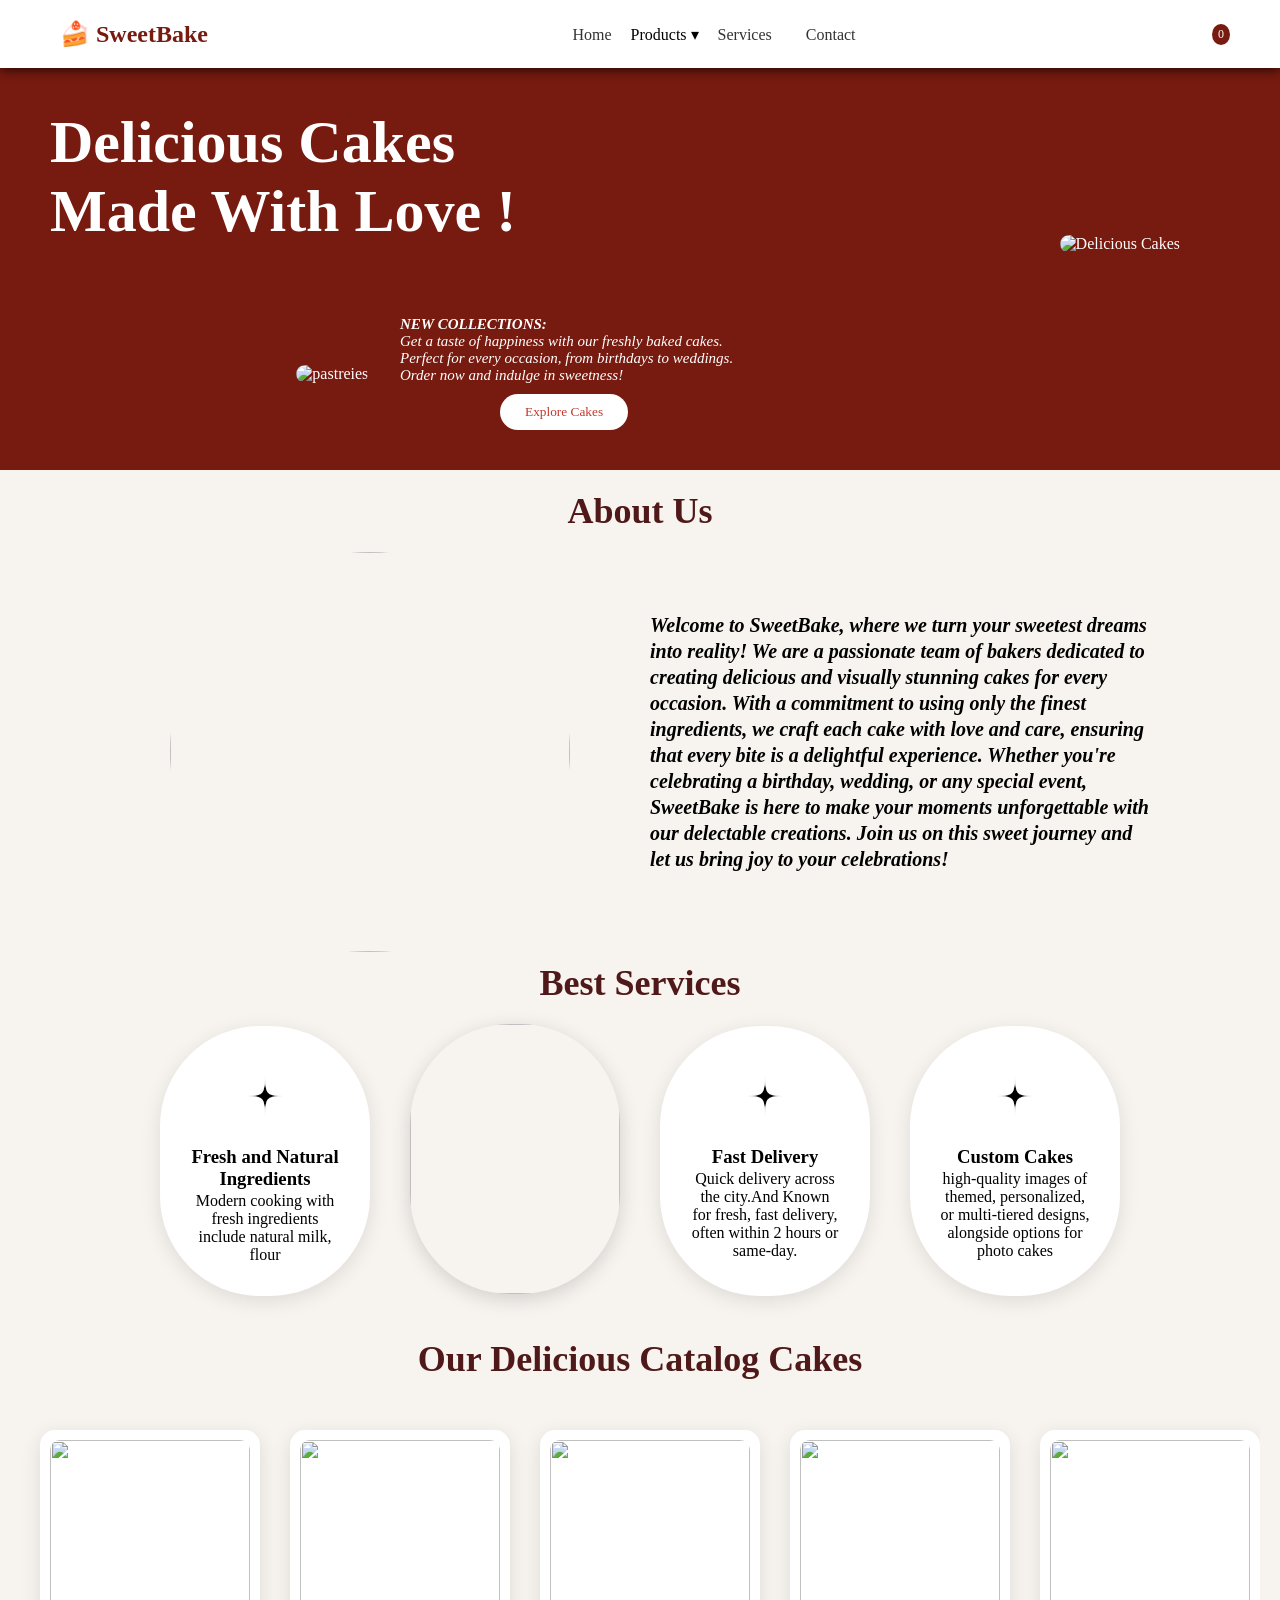
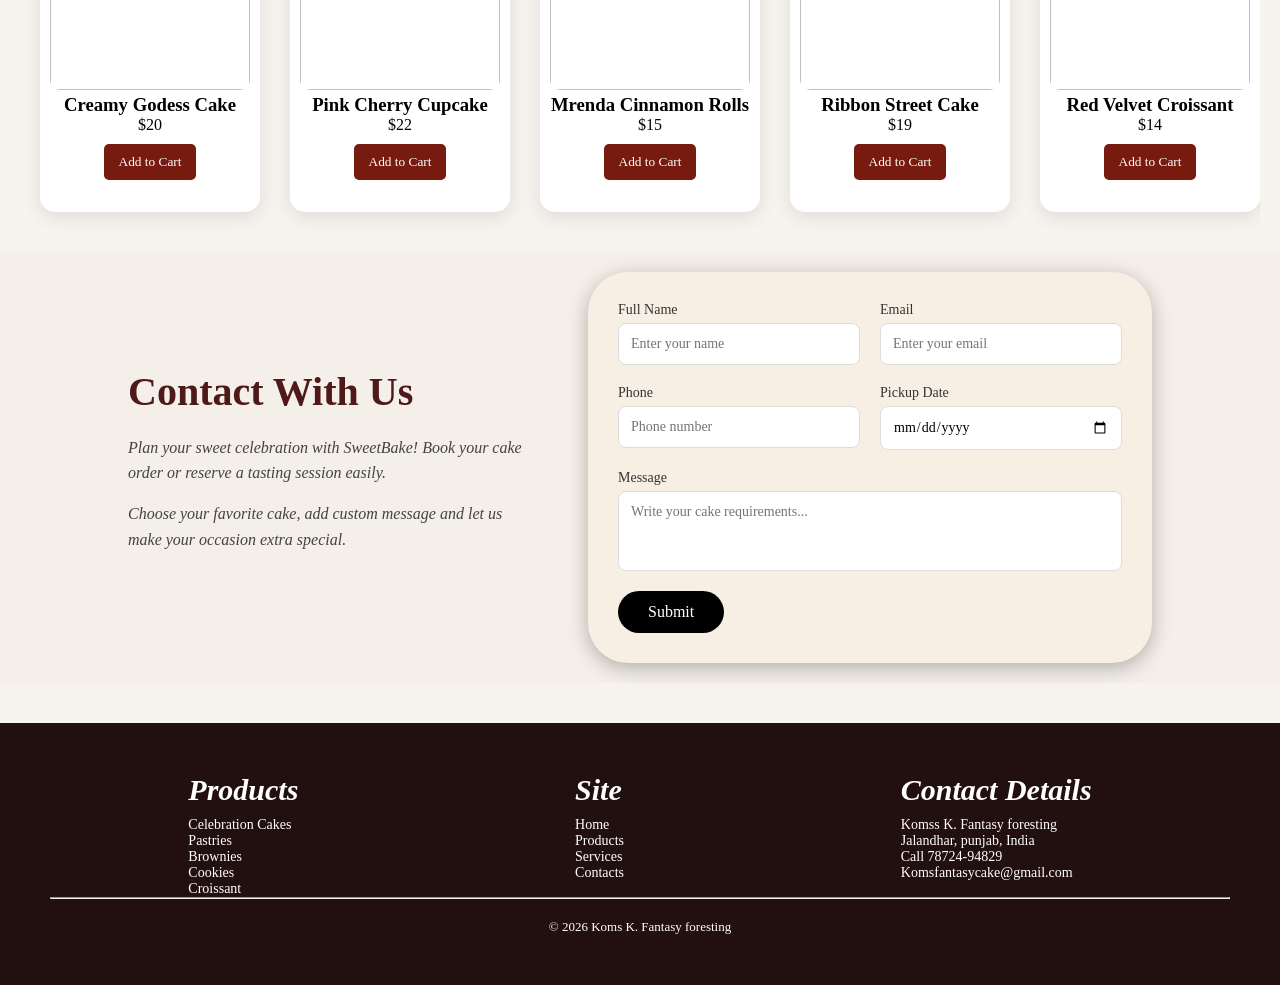
==== index.html @ 74c40c9c "Initial commit - Cake bakery project" ====
<!DOCTYPE html>
<html lang="en">
<head>
<meta charset="UTF-8">
<meta name="viewport" content="width=device-width, initial-scale=1.0">
<title>SweetBake Bakery</title>
<link rel="stylesheet" href="style.css">
<!-- <link rel="stylesheet"
href="https://cdnjs.cloudflare.com/ajax/libs/font-awesome/6.5.0/css/all.min.css"> -->
</head>
<body>

<!-- NAVBAR -->
<header class="navbar">
<div class="logo">
<a href="index.html">🍰 SweetBake</a>
</div>
<nav>
<a href="index.html">Home</a>
<div class="dropdown">
<span class="dropbtn">Products ▾</span>
<div class="dropdown-content">
<a href="cakes.html">Cakes</a>
<a href="pastries.html">Pastries</a>
<a href="brownies.html">Brownies</a>
<a href="cookies.html">Cookies</a>
<a href="croissant.html">Croissant</a>
</div>
</div>

<a href="#services">Services</a>
<a href="#contact">Contact</a>
</nav>

<div class="icons">
<i class="fa fa-shopping-cart"></i>
<span id="cart-count">0</span>
</div>
</header>

<!-- HERO SECTION -->
<section class="hero" id="home">
<div class="hero-text">
<h1>Delicious Cakes <br> Made With Love !</h1>
<p>
<strong>NEW COLLECTIONS:</strong> <br>
Get a taste of happiness with our freshly baked cakes.<br> Perfect for every occasion, from birthdays to weddings. <br> Order now and indulge in sweetness!
</p>
<button onclick="exploreCakes()">Explore Cakes</button>
</div>

<div class="img-2">
<img src="https://i.pinimg.com/736x/ac/10/6c/ac106cde6e25146ac8d42fa88b352e6a.jpg" alt="pastreies">
</div>

<div class="hero-img">
<img src="https://i.pinimg.com/736x/47/3a/51/473a51c27aa2f3dc95f4c8e7a6e1d47d.jpg" alt="Delicious Cakes">
</div>
</section>

<!--About-->
<section class="about" id="about">
<h2>About Us</h2>
<p><strong>Welcome to SweetBake, where we turn your sweetest dreams into reality! We are a passionate team of bakers dedicated to creating delicious and visually stunning cakes for every occasion. With a commitment to using only the finest ingredients, we craft each cake with love and care, ensuring that every bite is a delightful experience. Whether you're celebrating a birthday, wedding, or any special event, SweetBake is here to make your moments unforgettable with our delectable creations. Join us on this sweet journey and let us bring joy to your celebrations!</strong></p>
<div>
<img src="https://i.pinimg.com/736x/45/2e/8c/452e8c2ac5d8056015676de71834ec00.jpg" alt="">
</div>
</section>

<!-- SERVICES -->
<section class="services" id="services">
<h2>Best Services</h2>

<div class="service-container">
<div class="service-card">

<div class="service-imgg">
<img src="a060a427f68abd42600b2f6dda6fc03e-removebg-preview.png" alt="">   
</div>

<i class="fa fa-cake-candles"></i>
<h3>Fresh and Natural Ingredients</h3>
<p>Modern cooking with fresh ingredients include natural milk, flour</p>
</div>

<div class="service-img">
<img src="https://i.pinimg.com/736x/21/8d/d8/218dd8ec79627e40a63a0eda6b07041f.jpg">
</div>

<div class="service-card">
<i class="fa fa-truck"></i>
<div class="service-imgg">
<img src="a060a427f68abd42600b2f6dda6fc03e-removebg-preview.png" alt="">   
</div>
<h3>Fast Delivery</h3>
<p>Quick delivery across the city.And Known for fresh, fast delivery, often within 2 hours or same-day.</p>
</div>

<div class="service-card">
<i class="fa fa-heart"></i>
<div class="service-imgg">
<img src="a060a427f68abd42600b2f6dda6fc03e-removebg-preview.png" alt="">   
</div>
<h3>Custom Cakes</h3>
<p>high-quality images of themed, personalized, or multi-tiered designs,  alongside options for photo cakes</p>
</div>
</div>
</section>

<!-- PRODUCTS -->
<section class="products" id="products">
<h2>Our Delicious Catalog Cakes</h2>
<div class="product-grid">
<div class="product-card">
<img src="https://i.pinimg.com/736x/53/ec/e8/53ece8b98809f0b0ac283be2185cd7eb.jpg">
<h3>Creamy Godess Cake</h3>
<p>$20</p>
<button onclick="addCart()">Add to Cart</button>
</div>

<div class="product-card">
<!-- <img src="https://i.pinimg.com/736x/e5/a0/07/e5a007e8365550ef0e70ce86055a6fac.jpg"> -->
 <img src="https://i.pinimg.com/736x/7f/64/d3/7f64d377056b1670e31726471a7ca736.jpg" alt="">
<h3>Pink Cherry Cupcake</h3>
<p>$22</p>
<button onclick="addCart()">Add to Cart</button>
</div>

<div class="product-card">
<!-- <img src="https://i.pinimg.com/736x/37/0c/71/370c7191bb40313bfbb3dc51501d91ba.jpg"> -->
 <img src="https://i.pinimg.com/736x/74/2c/51/742c51709bb8421f097b14a09e011b0e.jpg" alt="">
<h3>Mrenda Cinnamon Rolls</h3>
<p>$15</p>
<button onclick="addCart()">Add to Cart</button>
</div>

<div class="product-card">
<img src="https://i.pinimg.com/736x/f9/67/34/f9673415a6f03c0f9bcb7d5f38245d95.jpg">
<h3>Ribbon Street Cake</h3>
<p>$19</p>
<button onclick="addCart()">Add to Cart</button>
</div>

<div class="product-card">
<!-- <img src="https://i.pinimg.com/736x/22/ad/4d/22ad4d96add3530be3e0ed204a609b32.jpg"> -->
 <img src="https://i.pinimg.com/736x/b1/06/4d/b1064d887e0f82d2c5f10eb831119cb5.jpg" alt="">
<h3>Red Velvet Croissant</h3>
<p>$14</p>
<button onclick="addCart()">Add to Cart</button>
</div>

<div class="product-card">
<img src="https://i.pinimg.com/736x/29/b5/4c/29b54cced4a78cbd1577dbc88a4cb449.jpg">
<h3>Buttercream Cranberry Cake</h3>
<p>$18</p>
<button onclick="addCart()">Add to Cart</button>
</div>

<div class="product-card">
<!-- <img src="https://i.pinimg.com/1200x/fd/c0/fc/fdc0fc9905fd013aadbf9fcdca4023b3.jpg"> -->
 <img src="https://i.pinimg.com/1200x/40/f1/0c/40f10c9e0209e4b0ab7f0e9629b701db.jpg" alt="">
<h3>Dreamy Flavors Cookies</h3>
<p>$15</p>
<button onclick="addCart()">Add to Cart</button>
</div>

<div class="product-card">
<img src="https://i.pinimg.com/736x/cb/fd/2a/cbfd2a298feb646d69dac0aaea4f0e27.jpg">
<h3>Laydown Multilayer Cake</h3>
<p>$17</p>
<button onclick="addCart()">Add to Cart</button>
</div>

<div class="product-card">
<!-- <img src="https://i.pinimg.com/736x/53/ec/e8/53ece8b98809f0b0ac283be2185cd7eb.jpg"> -->
 <img src="https://i.pinimg.com/736x/2e/3e/fd/2e3efd0001ce9eeeeac59c6195e57724.jpg" alt="">
<h3>Fully Loaded Chocolate Strawberry</h3>
<p>$23</p>
<button onclick="addCart()">Add to Cart</button>
</div>

<div class="product-card">
<img src="https://i.pinimg.com/1200x/e9/a8/1f/e9a81faf30c82a255ec0c63be4d9b967.jpg">
<h3>Heavenly Cartoon Cake</h3>
<p>$26</p>
<button onclick="addCart()">Add to Cart</button>
</div>
</div>
</section>

<!-- CONTACT -->
 <div id="contact-session">
<section class="contact" id="contact-session">

<div class="contact-container">

<!-- LEFT TEXT -->
<div class="contact-text">
<h2>Reservation Form</h2>

<p>
Plan your sweet celebration with SweetBake!  
Book your cake order or reserve a tasting session easily.
</p>

<p>
Choose your favorite cake, add custom message and  
let us make your occasion extra special.
</p>

</div>

<!-- RIGHT FORM -->

<div class="contact-form">
<form>
<div class="form-row">
<div class="input-group">
<label>Full Name</label>
<input type="text" placeholder="Enter your name">
</div>

<div class="input-group">
<label>Email</label>
<input type="email" placeholder="Enter your email">
</div>
</div>

<div class="form-row">
<div class="input-group">
<label>Phone</label>
<input type="tel" placeholder="Phone number">
</div>

<div class="input-group">
<label>Pickup Date</label>
<input type="date">
</div>
</div>

<div class="input-group">
<label>Message</label>
<textarea placeholder="Write your cake requirements..."></textarea>
</div>
<button class="submit-btn">Submit</button>
</form>
</div>
</div>
</section>
</div>


<!-- FOOTER -->
<footer id="footer">
<div class="footer-container">
<div>
<h3>Products</h3>
<p>Celebration Cakes</p>
<p>Pastries</p>
<p>Brownies</p>
<p>Cookies</p>
<p>Croissant</p>
</div>

<div>
<h3>Site</h3>
<p>Home</p>
<p>Products</p>
<p>Services</p>
<p>Contacts</p>
</div>

<div>
<h3>Contact Details</h3>
<p>Komss K. Fantasy foresting</p>
<p>Jalandhar, punjab, India</p>
<p>Call 78724-94829</p>
<p>Komsfantasycake@gmail.com</p>
</div>
</div><hr>
<p class="copyright">
© 2026 Koms K. Fantasy foresting
</p>
</footer>
</div>

<script src="script.js"></script>
<script>
    fetch("contact.html")
.then(response => response.text())
.then(data => {
document.getElementById("contact-session").innerHTML = data;
});

<!-- // fetch("footer.html")
// .then(response => response.text())
// .then(data => {
// document.getElementById("footer").innerHTML = data;
// });

//     fetch("cakes.html")
// .then(response => response.text())
// .then(data => {
// document.getElementById("contact-session").innerHTML = data;
// }); -->

</script>
</body>
</html>
---- style.css ----
*{
margin:0;
padding:0;
box-sizing:border-box;
font-family:Poppins;
}

html{
scroll-behavior:smooth;
}

body{
background:#f7f3ef;
}

/* NAVBAR */

.navbar{
display:flex;
justify-content:space-between;
align-items:center;
padding:20px 60px;
background:white;
position:sticky;
top:0;
box-shadow:0 2px 10px rgba(0,0,0,0.7);
z-index:9999;   /* increase this */
}

.logo{
font-size:24px;
font-weight:bold;
color:#771a0f;
}

.logo a{
text-decoration:none;
color:#771a0f;
font-size:24px;
font-weight:bold;
}

nav a{
margin:0 15px;
text-decoration:none;
color:#333;
font-weight:500;
}

nav a:hover{
color:#771a0f;

}

/*NEW CODE*/

nav a:hover{
color:#771a0f;
font-weight:bold;
}

.icons{
position:relative;
}

#cart-count{
background:#771a0f;
color:white;
font-size:12px;
padding:3px 6px;
border-radius:50%;
position:absolute;
top:-10px;
right:-10px;
}

/*DROPDOWN MENU */

.dropdown{
position:relative;
display:inline-block;
}

.dropbtn{
cursor:pointer;
}

.dropdown-content{
display:none;
position:absolute;
background:white;
min-width:180px;
box-shadow:0 5px 15px rgba(0,0,0,0.2);
border-radius:10px;
top:100%;
left:0;
z-index:9999;
}

.dropdown-content a{
display:block;
padding:10px 15px;
text-decoration:none;
color:#333;
}

.dropdown-content a:hover{
background:#f2e6e6;
color:#771a0f;
}

.dropdown:hover .dropdown-content{
display:block;
}

/* HERO */

.hero{
display:flex;
align-items:center;
justify-content:space-between;
padding:40px 50px;
background:#771a0f;
color:white;
}

.hero-text h1{
font-size:60px;
font-family:Georgia, 'Times New Roman', Times, serif;
margin-bottom:70px;
}

.hero-text p{
margin-top: 50px;
font-size:15px;
padding-left: 350px;
font-style: italic;
}

.hero button{
padding:10px 25px;
border:none;
background:white;
color:#c0392b;
font-weight:lighter;
border-radius:30px;
cursor:pointer;
display: flex;
justify-content:flex-end;
margin-left: 450px;
margin-top: 10px;
}

.img-2 img{
width: 180px;
height: 230px;
border-radius:20px;
margin-left: -600px; 
margin-top: 210px;
}

.hero-img img{
width:390px;
height: 390px;
border-radius: 20px;
margin-right: 50px;
margin-bottom: 50px;
}

/* ABOUT */
.about h2{
font-size:36px;
display:flex;
justify-content:center;
position: relative;
bottom: 30px;
padding-top: 50px;
font-family:Georgia, 'Times New Roman', Times, serif;
color: rgb(79, 25, 25);
}

.about img{
width: 400px;
height: 400px;
border-radius: 200px;
display: flex;
justify-content: space-around;
position: relative;
left: 170px;
bottom: 10px;
}

.about p{
display: flex;
position: absolute;
max-width:500px;
font-style: italic;
margin-left: 650px;
margin-top: 50px;
font-size:20px;
line-height:1.3;
}

/* SERVICES */

#services{
scroll-margin-top: 100px;
}

.services{
padding:50px;
text-align:center;
}

.services h2{
font-size:36px;
display:flex;
justify-content:center;
position: relative;
bottom: 50px;
padding-top: -50px;
font-family:Georgia, 'Times New Roman', Times, serif;
color: rgb(79, 25, 25);
}

.services h3{
margin-top:90px;
}

.services p{
margin-top: 2px;   
}

.service-container{
display:flex;
justify-content:center;
align-items:center;
gap:40px;
margin-top:-30px;
}

.service-card{
background:white;
padding:30px;
width:210px;
height: 270px;
border-radius:100px;
box-shadow:0 5px 20px rgba(0,0,0,0.1);
transition:0.3s;
text-align:center;
}

.service-card:hover{
transform:translateY(-10px);
}

.service-card i{
font-size:30px;
color:#771a0f;
margin-bottom:10px;
}

/* CENTER IMAGE */

.service-imgg img{
width:110px;
height: 110px;
border-radius:30px;
display: flex;
justify-content:center;
position: absolute;
padding-left: 40px;
padding-bottom: 30px;
display: block;
padding-right: -40px;
}

.service-img img{
width:210px;
height:270px;
border-radius:100px;
object-fit:cover;
box-shadow:0 5px 20px rgba(0,0,0,0.15);
}

.service-img img:hover{
transform:translateY(-10px);
transition:0.3s;
}

/* PRODUCTS */

#products{
scroll-margin-top: 100px;
}

.products{
padding:20px;
text-align:center;
}

.products h2{
font-size:36px;
display:flex;
justify-content:center;
position: relative;
bottom: 30px;
padding-top: -50px;
font-family:Georgia, 'Times New Roman', Times, serif;
color: rgb(79, 25, 25);
}

.products-wrapper{
position:relative;
display:flex;
align-items:center;
overflow:hidden;
}

.product-grid{
display:flex;
gap:30px;
overflow-x:auto;
scroll-behavior:smooth;
padding:20px;
}

.product-grid::-webkit-scrollbar{
display:none;
}

.product-card{
min-width:220px;}

.arrow{
position:absolute;
top:50%;
transform:translateY(-50%);
background:#771a0f;
color:white;
border:none;
font-size:22px;
padding:10px 15px;
cursor:pointer;
border-radius:50%;
z-index:10;
}

.arrow.left{
left:0;
}

.arrow.right{
right:0;
}

.product-card{
background:white;
padding:10px;
border-radius:15px;
box-shadow:0 5px 20px rgba(0,0,0,0.1);
transition:0.3s;
}

.product-card:hover{
transform:scale(1.05);
}

.product-card img{
width:100%;
height: 250px;
border-radius:10px;
}

.product-card button{
margin-top:10px;
padding:10px 15px;
border:none;
background:#771a0f;
color:white;
border-radius:5px;
cursor:pointer;
}


/* FOOTER */

footer{
background:rgba(24, 5, 5, 0.954);
color:white;
padding:50px;
margin-top:40px;
}

.footer-container{
display:flex;
justify-content:space-around;
/* flex-wrap:wrap; */
}

footer h3{
margin-bottom:10px;
font-size:30px;
font-style: italic;
}

footer p{
font-size:14px;
cursor:pointer;
}

.copyright{
text-align:center;
margin-top:20px;
font-size:13px;
}
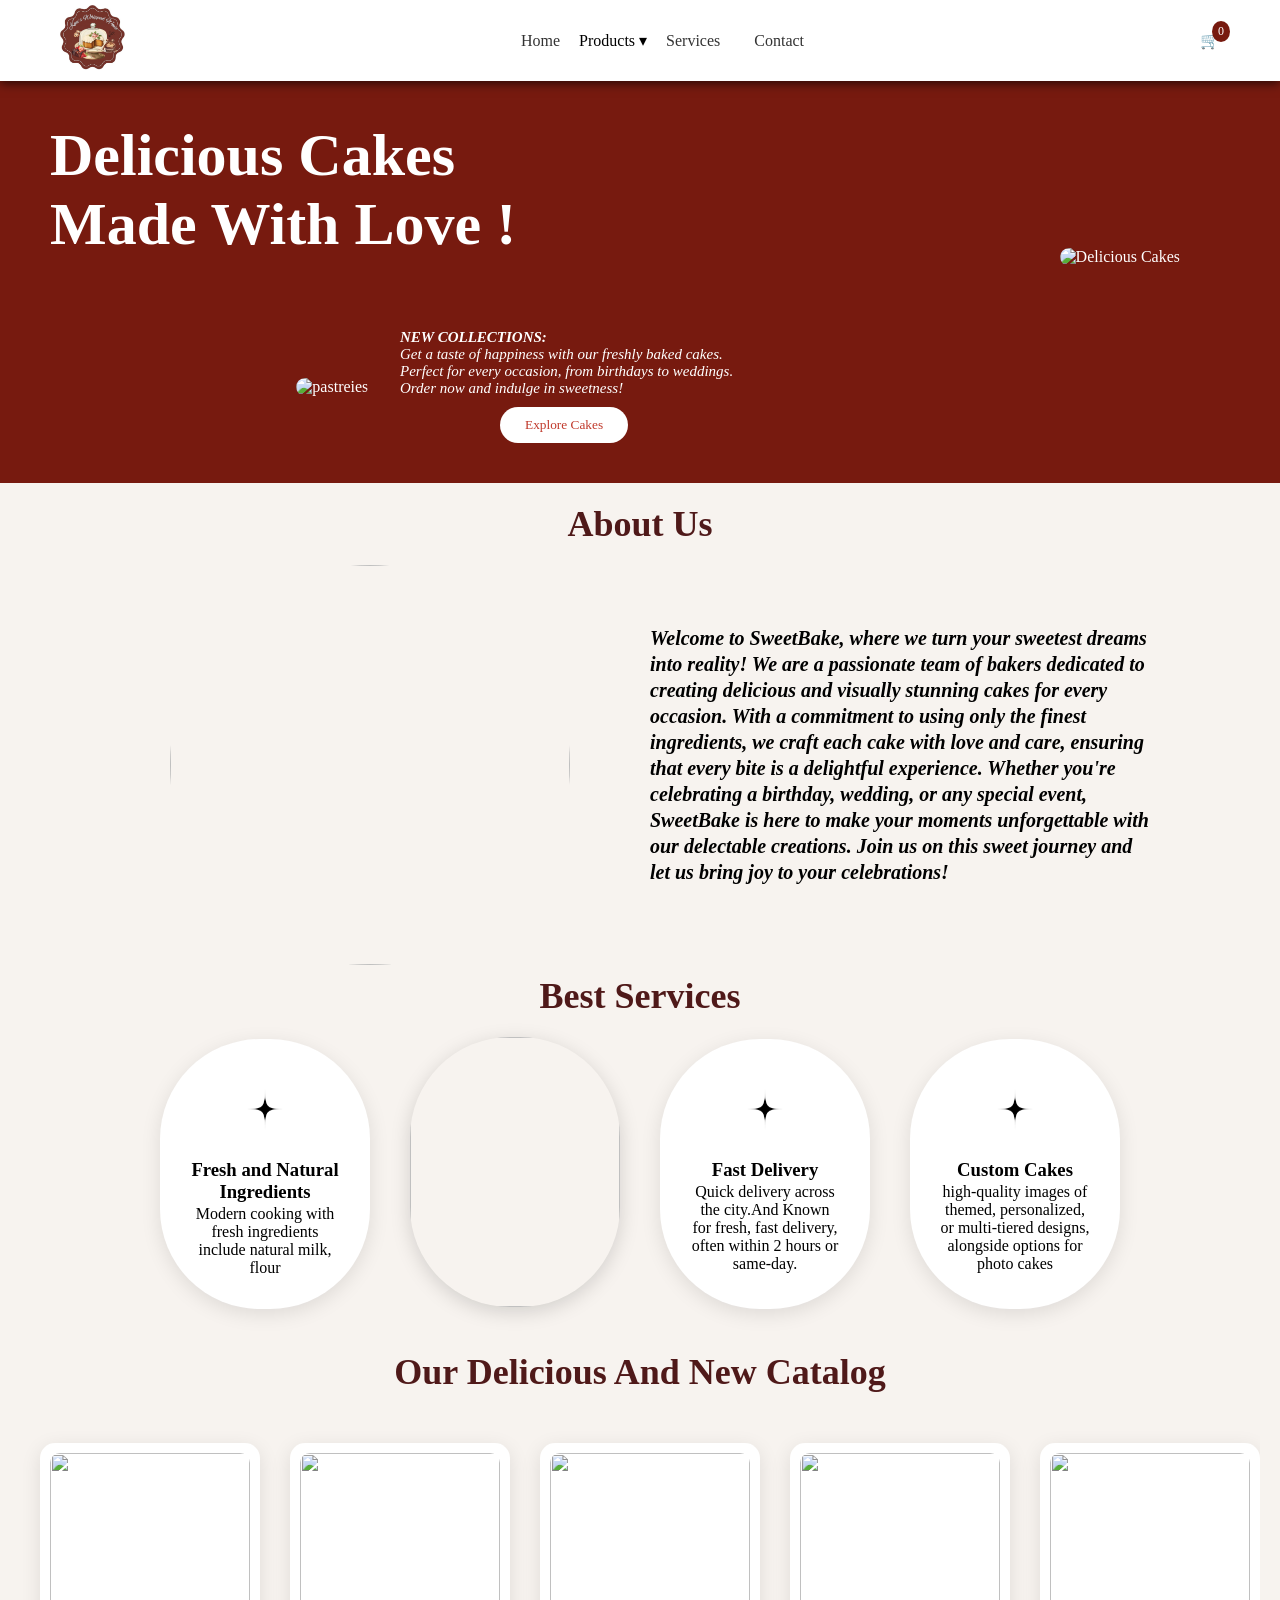
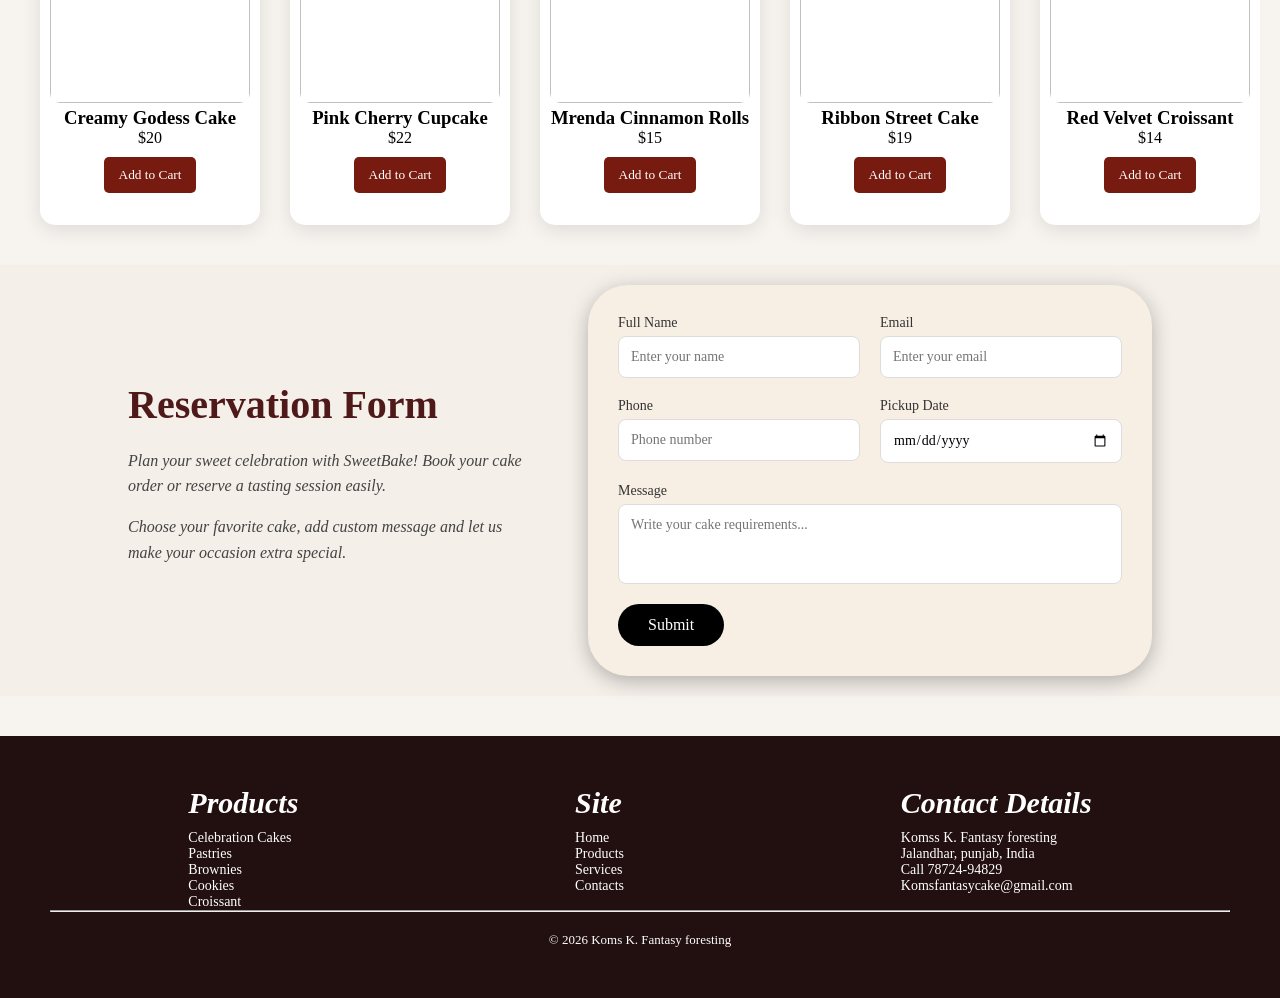
==== commit bb091f83: "Initial commit - Cake bakery project" ====
--- a/index.html
+++ b/index.html
@@ -13,7 +13,7 @@
 <!-- NAVBAR -->
 <header class="navbar">
 <div class="logo">
-<a href="index.html">🍰 SweetBake</a>
+<a href="index.html"><img src="2.png" alt=""></a>
 </div>
 <nav>
 <a href="index.html">Home</a>
@@ -29,13 +29,25 @@
 </div>
 
 <a href="#services">Services</a>
-<a href="#contact">Contact</a>
+<a href="#contact-session">Contact</a>
 </nav>
 
-<div class="icons">
+<!-- <div class="icons">
 <i class="fa fa-shopping-cart"></i>
 <span id="cart-count">0</span>
-</div>
+</div> -->
+
+<div class="icons">
+🛒 <span id="cart-count">0</span>
+</div>
+
+<div id="cart-panel">
+<h2>Your Cart</h2>
+<div id="cart-items"></div>
+<p>Total: $<span id="cart-total">0</span></p>
+<button onclick="closeCart()">Close</button>
+</div>
+
 </header>
 
 <!-- HERO SECTION -->
@@ -109,13 +121,15 @@
 
 <!-- PRODUCTS -->
 <section class="products" id="products">
-<h2>Our Delicious Catalog Cakes</h2>
+<h2>Our Delicious And New Catalog </h2>
 <div class="product-grid">
 <div class="product-card">
 <img src="https://i.pinimg.com/736x/53/ec/e8/53ece8b98809f0b0ac283be2185cd7eb.jpg">
 <h3>Creamy Godess Cake</h3>
 <p>$20</p>
-<button onclick="addCart()">Add to Cart</button>
+<!-- <button onclick="addCart()">Add to Cart</button> -->
+ <button onclick="addCart('Creamy Godess Cake',20)">Add to Cart</button>
+
 </div>
 
 <div class="product-card">
@@ -123,7 +137,8 @@
  <img src="https://i.pinimg.com/736x/7f/64/d3/7f64d377056b1670e31726471a7ca736.jpg" alt="">
 <h3>Pink Cherry Cupcake</h3>
 <p>$22</p>
-<button onclick="addCart()">Add to Cart</button>
+ <button onclick="addCart('Pink Cherry Cupcake',22)">Add to Cart</button>
+
 </div>
 
 <div class="product-card">
@@ -131,14 +146,14 @@
  <img src="https://i.pinimg.com/736x/74/2c/51/742c51709bb8421f097b14a09e011b0e.jpg" alt="">
 <h3>Mrenda Cinnamon Rolls</h3>
 <p>$15</p>
-<button onclick="addCart()">Add to Cart</button>
+ <button onclick="addCart('Mrenda Cinnamon Rolls',15)">Add to Cart</button>
 </div>
 
 <div class="product-card">
 <img src="https://i.pinimg.com/736x/f9/67/34/f9673415a6f03c0f9bcb7d5f38245d95.jpg">
 <h3>Ribbon Street Cake</h3>
 <p>$19</p>
-<button onclick="addCart()">Add to Cart</button>
+ <button onclick="addCart('Ribbon Street Cake',19)">Add to Cart</button>
 </div>
 
 <div class="product-card">
@@ -146,14 +161,14 @@
  <img src="https://i.pinimg.com/736x/b1/06/4d/b1064d887e0f82d2c5f10eb831119cb5.jpg" alt="">
 <h3>Red Velvet Croissant</h3>
 <p>$14</p>
-<button onclick="addCart()">Add to Cart</button>
+ <button onclick="addCart('Red Velvet Croissant',14)">Add to Cart</button>
 </div>
 
 <div class="product-card">
 <img src="https://i.pinimg.com/736x/29/b5/4c/29b54cced4a78cbd1577dbc88a4cb449.jpg">
 <h3>Buttercream Cranberry Cake</h3>
 <p>$18</p>
-<button onclick="addCart()">Add to Cart</button>
+ <button onclick="addCart('Buttercream Cranberry Cake',18)">Add to Cart</button>
 </div>
 
 <div class="product-card">
@@ -161,14 +176,14 @@
  <img src="https://i.pinimg.com/1200x/40/f1/0c/40f10c9e0209e4b0ab7f0e9629b701db.jpg" alt="">
 <h3>Dreamy Flavors Cookies</h3>
 <p>$15</p>
-<button onclick="addCart()">Add to Cart</button>
+ <button onclick="addCart('Dreamy Flavors Cookies',15)">Add to Cart</button>
 </div>
 
 <div class="product-card">
 <img src="https://i.pinimg.com/736x/cb/fd/2a/cbfd2a298feb646d69dac0aaea4f0e27.jpg">
 <h3>Laydown Multilayer Cake</h3>
 <p>$17</p>
-<button onclick="addCart()">Add to Cart</button>
+ <button onclick="addCart('Laydown Multilayer Cake',17)">Add to Cart</button>
 </div>
 
 <div class="product-card">
@@ -176,22 +191,21 @@
  <img src="https://i.pinimg.com/736x/2e/3e/fd/2e3efd0001ce9eeeeac59c6195e57724.jpg" alt="">
 <h3>Fully Loaded Chocolate Strawberry</h3>
 <p>$23</p>
-<button onclick="addCart()">Add to Cart</button>
+ <button onclick="addCart('Fully Loaded Chocolate Strawberry',23)">Add to Cart</button>
 </div>
 
 <div class="product-card">
 <img src="https://i.pinimg.com/1200x/e9/a8/1f/e9a81faf30c82a255ec0c63be4d9b967.jpg">
 <h3>Heavenly Cartoon Cake</h3>
 <p>$26</p>
-<button onclick="addCart()">Add to Cart</button>
+ <button onclick="addCart('Heavenly Cartoon Cake',26)">Add to Cart</button>
 </div>
 </div>
 </section>
 
 <!-- CONTACT -->
+<section class="contact" id="contact-session">
  <div id="contact-session">
-<section class="contact" id="contact-session">
-
 <div class="contact-container">
 
 <!-- LEFT TEXT -->
@@ -285,14 +299,15 @@
 </div>
 
 <script src="script.js"></script>
-<script>
-    fetch("contact.html")
-.then(response => response.text())
-.then(data => {
-document.getElementById("contact-session").innerHTML = data;
-});
-
-<!-- // fetch("footer.html")
+
+
+<!-- //   fetch("contact.html")
+// .then(response => response.text())
+// .then(data => {
+// document.getElementById("contact-session").innerHTML = data;
+// });
+
+// fetch("footer.html")
 // .then(response => response.text())
 // .then(data => {
 // document.getElementById("footer").innerHTML = data;
--- a/style.css
+++ b/style.css
@@ -13,35 +13,68 @@
 background:#f7f3ef;
 }
 
+/* CART PANEL */
+
+#cart-panel{
+position:fixed;
+right:-400px;
+top:0;
+width:350px;
+height:100%;
+background:white;
+box-shadow:-5px 0 20px rgba(0,0,0,0.2);
+padding:20px;
+transition:0.3s;
+z-index:99999;
+}
+
+#cart-panel.active{
+right:0;
+}
+
+#cart-items{
+margin-top:20px;
+}
+
+.cart-item{
+display:flex;
+justify-content:space-between;
+margin-bottom:10px;
+font-size:14px;
+}
+
+#cart-panel button{
+margin-top:20px;
+padding:10px;
+background:#771a0f;
+color:white;
+border:none;
+border-radius:5px;
+cursor:pointer;
+}
+
+
 /* NAVBAR */
-
 .navbar{
 display:flex;
 justify-content:space-between;
 align-items:center;
-padding:20px 60px;
 background:white;
 position:sticky;
 top:0;
-box-shadow:0 2px 10px rgba(0,0,0,0.7);
-z-index:9999;   /* increase this */
-}
-
-.logo{
-font-size:24px;
-font-weight:bold;
-color:#771a0f;
-}
-
-.logo a{
-text-decoration:none;
-color:#771a0f;
-font-size:24px;
-font-weight:bold;
+padding:8px 60px;     /* height control karega */
+box-shadow:0 2px 10px rgba(0,0,0,0.2);
+}
+
+.logo img{
+height:65px;        /* logo chota hoga */
+width:auto;
+margin-top:-15px;       
+margin-bottom: -15px;
 }
 
 nav a{
-margin:0 15px;
+margin:0 12px;
 text-decoration:none;
 color:#333;
 font-weight:500;
@@ -49,7 +82,6 @@
 
 nav a:hover{
 color:#771a0f;
-
 }
 
 /*NEW CODE*/
@@ -382,6 +414,220 @@
 cursor:pointer;
 }
 
+/*CONTACT*/
+*{
+margin:0;
+padding:0;
+box-sizing:border-box;
+font-family:Poppins;
+}
+#contact-session{
+scroll-margin-top: 100px;
+}
+
+html{
+scroll-behavior:smooth;
+}
+
+body{
+background:#f7f3ef;
+}
+
+/* NAVBAR */
+
+.navbar{
+display:flex;
+justify-content:space-between;
+align-items:center;
+padding:20px 60px;
+background:white;
+position:sticky;
+top:0;
+box-shadow:0 2px 10px rgba(0,0,0,0.7);
+z-index:9999;   /* increase this */
+}
+
+.logo{
+font-size:24px;
+font-weight:bold;
+color:#771a0f;
+}
+
+.logo a{
+text-decoration:none;
+color:#771a0f;
+font-size:24px;
+font-weight:bold;
+}
+
+nav a{
+margin:0 15px;
+text-decoration:none;
+color:#333;
+font-weight:500;
+}
+
+nav a:hover{
+color:#771a0f;
+
+}
+
+/*NEW CODE*/
+
+nav a:hover{
+color:#771a0f;
+font-weight:bold;
+}
+
+.icons{
+position:relative;
+}
+
+#cart-count{
+background:#771a0f;
+color:white;
+font-size:12px;
+padding:3px 6px;
+border-radius:50%;
+position:absolute;
+top:-10px;
+right:-10px;
+}
+
+/*DROPDOWN MENU */
+
+.dropdown{
+position:relative;
+display:inline-block;
+}
+
+.dropbtn{
+cursor:pointer;
+}
+
+.dropdown-content{
+display:none;
+position:absolute;
+background:white;
+min-width:180px;
+box-shadow:0 5px 15px rgba(0,0,0,0.2);
+border-radius:10px;
+top:100%;
+left:0;
+z-index:9999;
+}
+
+.dropdown-content a{
+display:block;
+padding:10px 15px;
+text-decoration:none;
+color:#333;
+}
+
+.dropdown-content a:hover{
+background:#f2e6e6;
+color:#771a0f;
+}
+
+.dropdown:hover .dropdown-content{
+display:block;
+}
+
+/* CONTACT */
+#contact{
+scroll-margin-top: 100px;
+}
+.contact{
+background:#f4efe9;
+padding:20px 10%;
+}
+
+.contact-container{
+display:flex;
+gap:60px;
+align-items:center;
+justify-content:space-between;
+flex-wrap:wrap;
+}
+
+/* LEFT TEXT */
+
+.contact-text{
+flex:1;
+max-width:400px;
+}
+
+.contact-text h2{
+font-size:40px;
+margin-bottom:20px;
+font-family:Georgia, 'Times New Roman', Times, serif;
+color: rgb(79, 25, 25);
+}
+
+.contact-text p{
+color:#434343;
+font-style: italic;
+margin-bottom:15px;
+line-height:1.6;
+}
+
+/* FORM BOX */
+
+.contact-form{
+flex:1;
+background:#f7efe4;
+padding:30px;
+border-radius:40px;
+box-shadow:0 5px 20px rgba(0, 0, 0, 0.276);
+}
+
+.form-row{
+display:flex;
+gap:20px;
+margin-bottom:20px;
+}
+
+.input-group{
+flex:1;
+display:flex;
+flex-direction:column;
+}
+
+.input-group label{
+font-size:14px;
+margin-bottom:5px;
+color:#333;
+}
+
+.input-group input,
+.input-group textarea{
+padding:12px;
+border:1px solid #ddd;
+border-radius:8px;
+font-size:14px;
+outline:none;
+}
+
+textarea{
+height:80px;
+resize:none;
+}
+
+.submit-btn{
+margin-top:20px;
+padding:12px 30px;
+background:black;
+color:white;
+border:none;
+border-radius:30px;
+cursor:pointer;
+font-size:16px;
+transition:0.3s;
+}
+
+.submit-btn:hover{
+background:#771a0f;
+}
 
 /* FOOTER */
 
